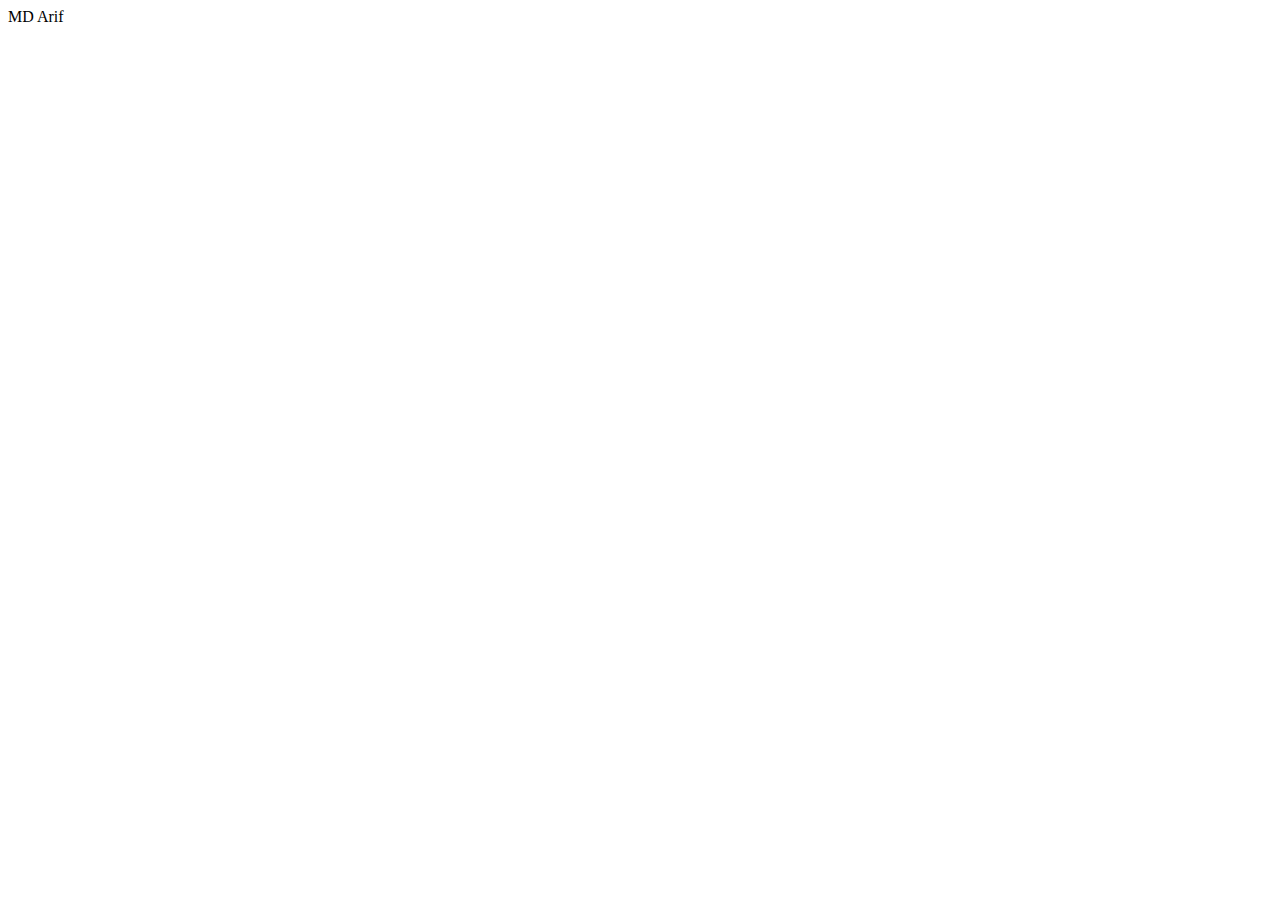
==== index.html @ 2561844a "initial commit" ====
<!DOCTYPE html>
<html lang="en">
<head>
    <meta charset="UTF-8">
    <meta http-equiv="X-UA-Compatible" content="IE=edge">
    <meta name="viewport" content="width=device-width, initial-scale=1.0">
    <title>Document</title>
</head>
<body>
    MD Arif
</body>
</html>
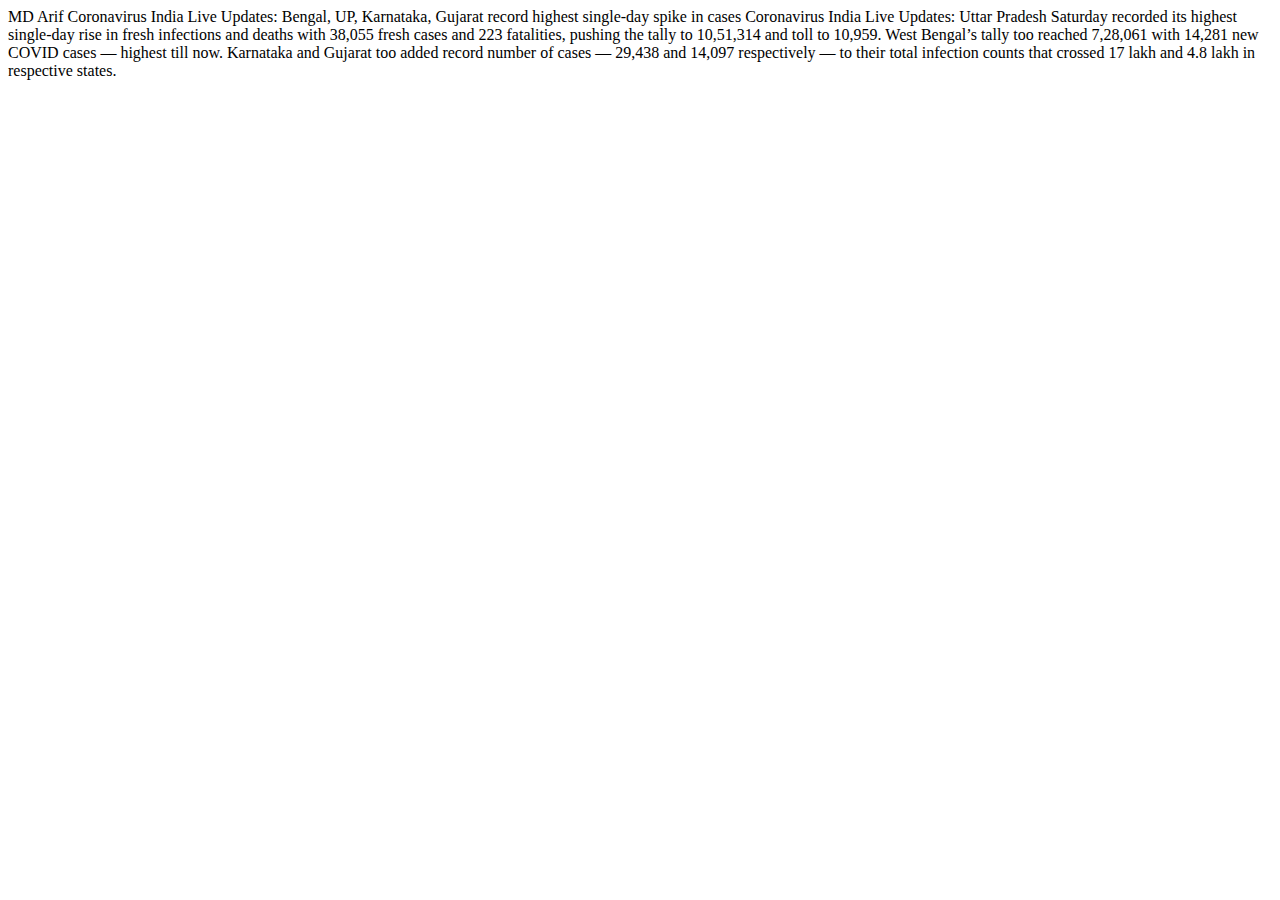
==== commit 286c2439: "updated text" ====
--- a/index.html
+++ b/index.html
@@ -8,5 +8,13 @@
 </head>
 <body>
     MD Arif
+    Coronavirus India Live Updates: Bengal, UP, Karnataka, Gujarat record highest single-day spike in cases
+    Coronavirus India Live Updates: Uttar Pradesh Saturday recorded its highest single-day rise in fresh 
+    infections and deaths with 38,055 fresh cases and 223 fatalities, pushing the tally to 10,51,314 
+    and toll to 10,959. West Bengal’s tally too reached 7,28,061 with 14,281 new COVID cases — highest till now. 
+    Karnataka and Gujarat too added record number of cases — 29,438 and 14,097 respectively — to their total 
+    infection counts that crossed 17 lakh and 4.8 lakh in respective states.
+
+
 </body>
 </html>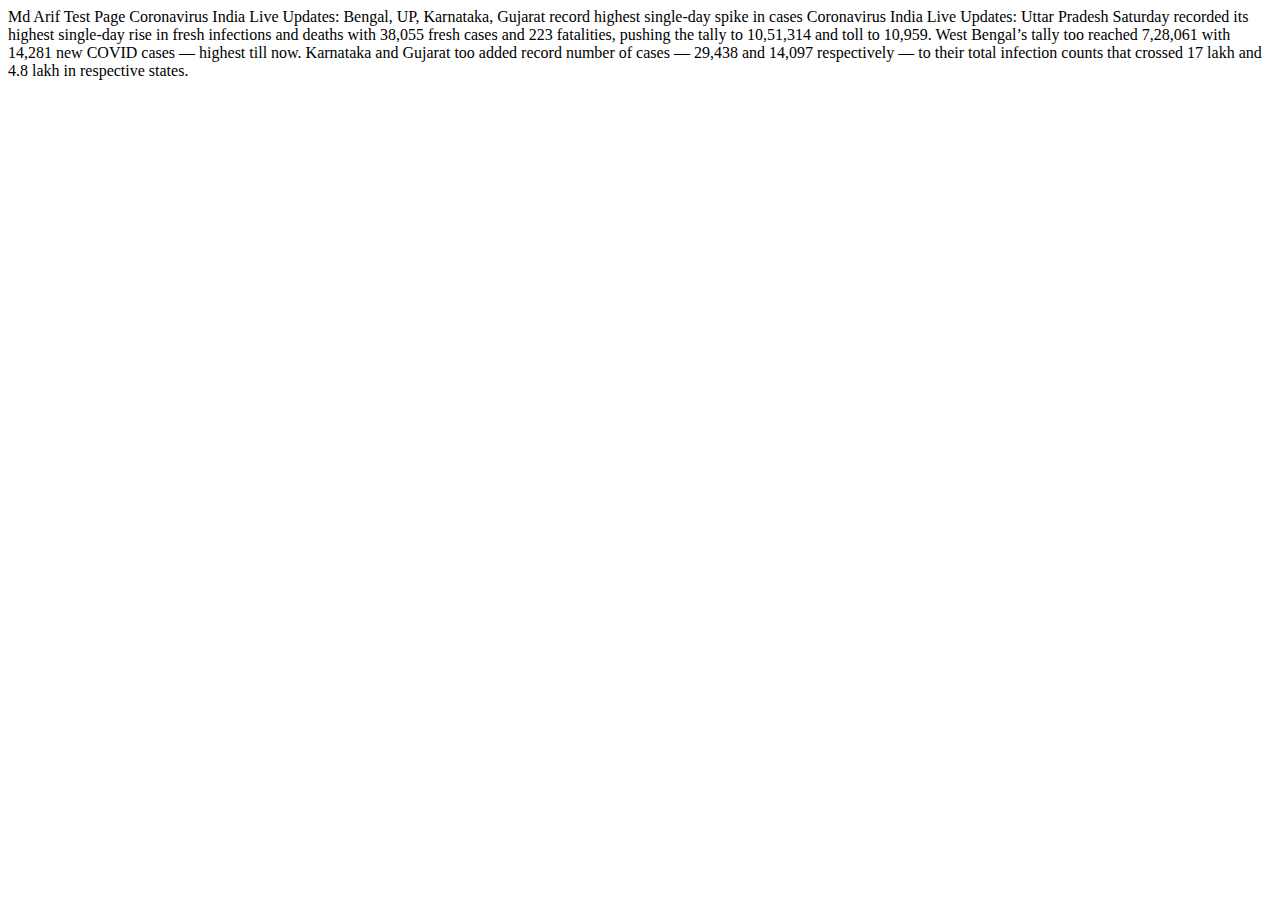
==== commit fd07b23f: "fix: Text" ====
--- a/index.html
+++ b/index.html
@@ -4,10 +4,10 @@
     <meta charset="UTF-8">
     <meta http-equiv="X-UA-Compatible" content="IE=edge">
     <meta name="viewport" content="width=device-width, initial-scale=1.0">
-    <title>Document</title>
+    <title>Document-Satrt</title>
 </head>
 <body>
-    MD Arif
+    Md Arif Test Page
     Coronavirus India Live Updates: Bengal, UP, Karnataka, Gujarat record highest single-day spike in cases
     Coronavirus India Live Updates: Uttar Pradesh Saturday recorded its highest single-day rise in fresh 
     infections and deaths with 38,055 fresh cases and 223 fatalities, pushing the tally to 10,51,314 
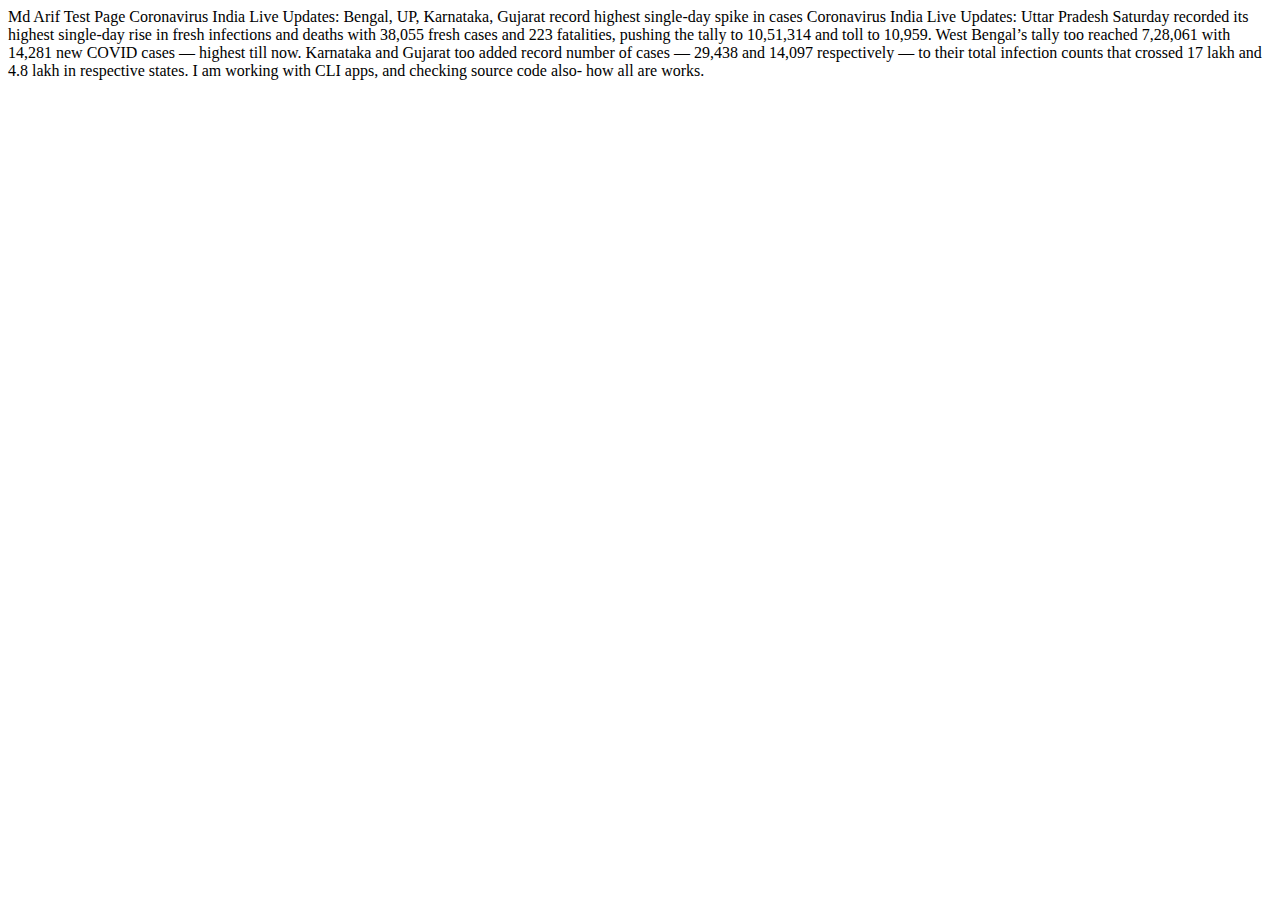
==== commit 153fa4e3: "update details on new branch" ====
--- a/index.html
+++ b/index.html
@@ -16,5 +16,7 @@
     infection counts that crossed 17 lakh and 4.8 lakh in respective states.
 
 
+    I am working with CLI apps, and checking source code also- how all are works.
+
 </body>
 </html>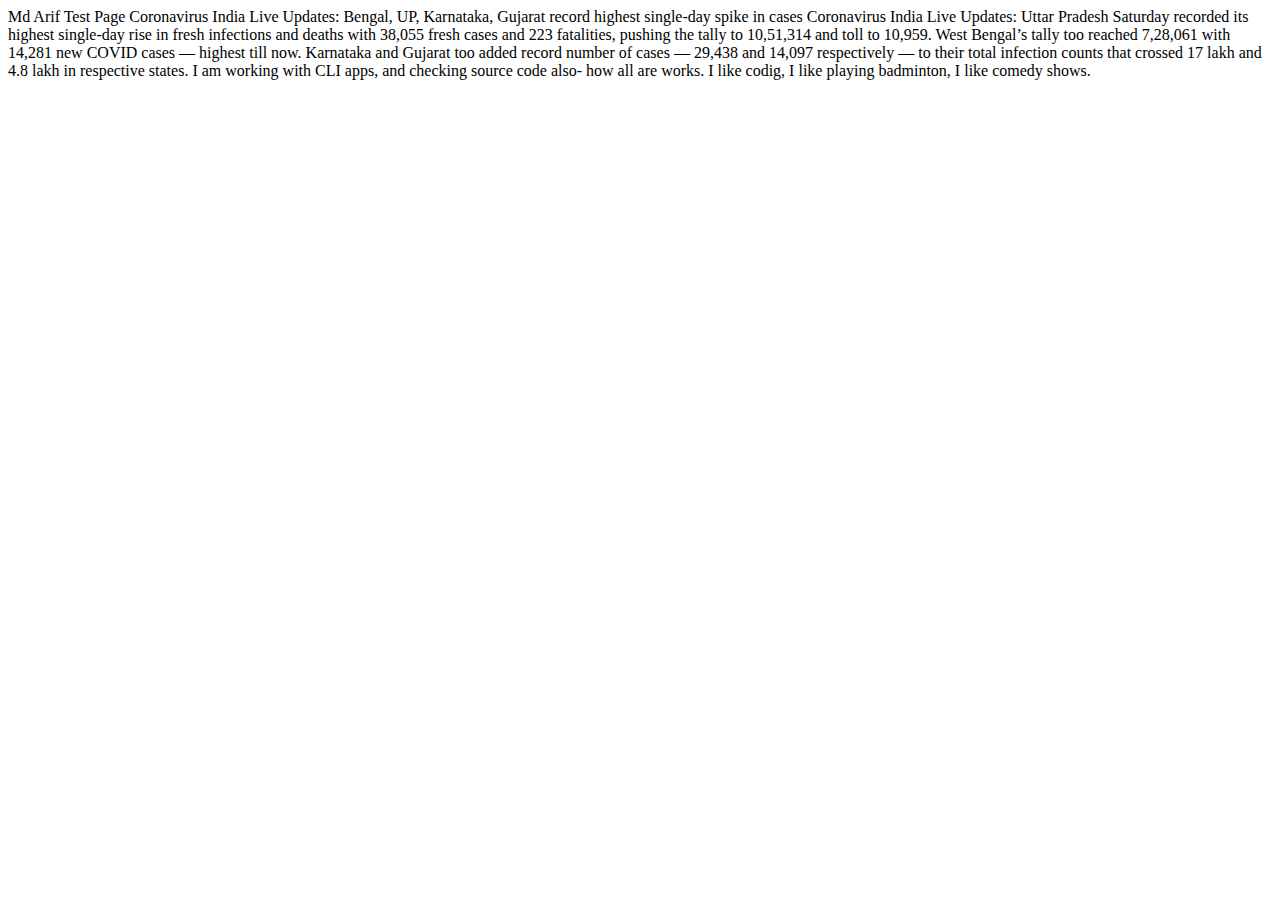
==== commit b90c40f9: "Update : Interests" ====
--- a/index.html
+++ b/index.html
@@ -18,5 +18,9 @@
 
     I am working with CLI apps, and checking source code also- how all are works.
 
+    I like codig,
+    I like playing badminton,
+    I like comedy shows.
+
 </body>
 </html>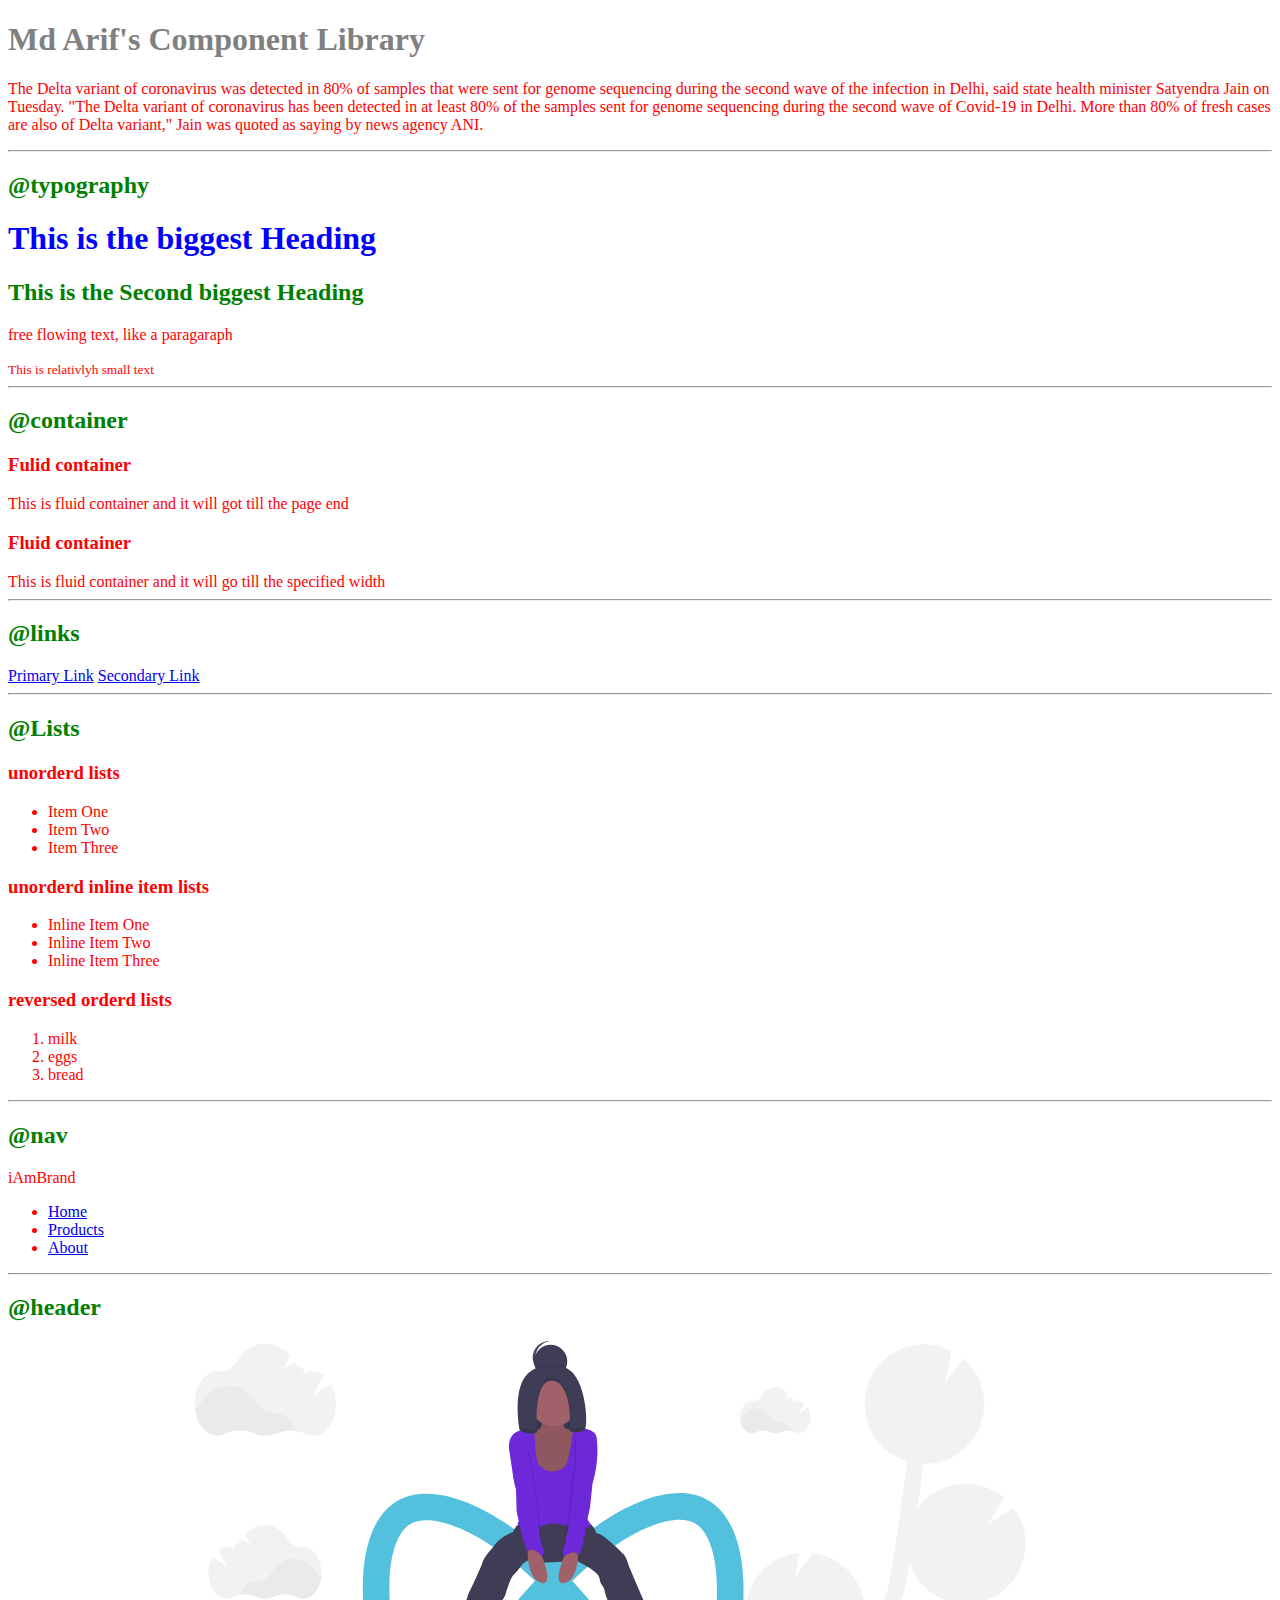
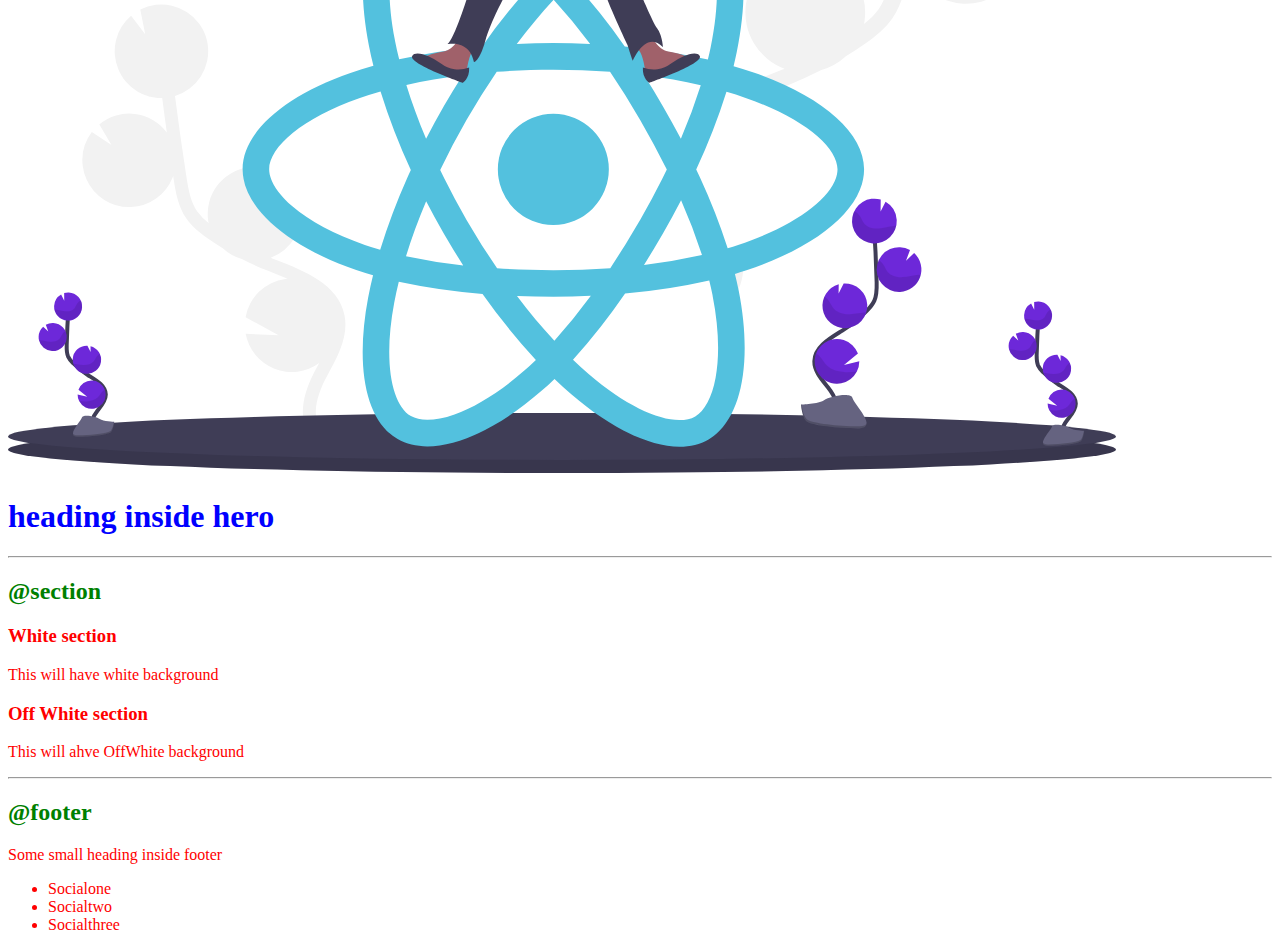
==== commit 144bc4c4: "html revision" ====
--- a/index.html
+++ b/index.html
@@ -1,26 +1,105 @@
 <!DOCTYPE html>
 <html lang="en">
-<head>
-    <meta charset="UTF-8">
-    <meta http-equiv="X-UA-Compatible" content="IE=edge">
-    <meta name="viewport" content="width=device-width, initial-scale=1.0">
-    <title>Document-Satrt</title>
-</head>
-<body>
-    Md Arif Test Page
-    Coronavirus India Live Updates: Bengal, UP, Karnataka, Gujarat record highest single-day spike in cases
-    Coronavirus India Live Updates: Uttar Pradesh Saturday recorded its highest single-day rise in fresh 
-    infections and deaths with 38,055 fresh cases and 223 fatalities, pushing the tally to 10,51,314 
-    and toll to 10,959. West Bengal’s tally too reached 7,28,061 with 14,281 new COVID cases — highest till now. 
-    Karnataka and Gujarat too added record number of cases — 29,438 and 14,097 respectively — to their total 
-    infection counts that crossed 17 lakh and 4.8 lakh in respective states.
+  <head>
+    <meta charset="UTF-8" />
+    <meta http-equiv="X-UA-Compatible" content="IE=edge" />
+    <meta name="viewport" content="width=device-width, initial-scale=1.0" />
+    <title>Component Liabrary</title>
 
+    <link href="styles.css" rel="stylesheet" />
+  </head>
+  <body>
+    <h1 id="lib-header">Md Arif's Component Library</h1>
+    <p>
+      The Delta variant of coronavirus was detected in 80% of samples that were
+      sent for genome sequencing during the second wave of the infection in
+      Delhi, said state health minister Satyendra Jain on Tuesday. "The Delta
+      variant of coronavirus has been detected in at least 80% of the samples
+      sent for genome sequencing during the second wave of Covid-19 in Delhi.
+      More than 80% of fresh cases are also of Delta variant," Jain was quoted
+      as saying by news agency ANI.
+    </p>
+    <hr />
+    <h2>@typography</h2>
+    <h1>This is the biggest Heading</h1>
+    <h2>This is the Second biggest Heading</h2>
+    <p>free flowing text, like a paragaraph</p>
+    <small>This is relativlyh small text</small>
+    <hr />
+    <h2>@container</h2>
+    <h3>Fulid container</h3>
+    <di>This is fluid container and it will got till the page end</di>
+    <h3>Fluid container</h3>
+    <div>This is fluid container and it will go till the specified width</div>
+    <hr />
+    <h2>@links</h2>
+    <a href="/">Primary Link</a>
+    <a href="/">Secondary Link</a>
+    <hr />
+    <h2>@Lists</h2>
+    <h3>unorderd lists</h3>
+    <ul>
+      <li>Item One</li>
+      <li>Item Two</li>
+      <li>Item Three</li>
+    </ul>
 
-    I am working with CLI apps, and checking source code also- how all are works.
+    <h3>unorderd inline item lists</h3>
+    <ul>
+      <li>Inline Item One</li>
+      <li>Inline Item Two</li>
+      <li>Inline Item Three</li>
+    </ul>
 
-    I like codig,
-    I like playing badminton,
-    I like comedy shows.
+    <h3>reversed orderd lists</h3>
+    <ol>
+      <li>milk</li>
+      <li>eggs</li>
+      <li>bread</li>
+    </ol>
+    <hr />
+    <h2>@nav</h2>
+    <nav>
+      <div>iAmBrand</div>
+      <ul>
+        <li>
+          <a href="/">Home</a>
+        </li>
+        <li>
+          <a href="/">Products</a>
+        </li>
+        <li>
+          <a href="/">About</a>
+        </li>
+      </ul>
+    </nav>
+    <hr />
 
-</body>
-</html>+    <h2>@header</h2>
+    <header>
+      <img src="/images/hero.svg" />
+      <h1>heading inside hero</h1>
+    </header>
+    <hr />
+
+    <h2>@section</h2>
+    <section>
+      <h3>White section</h3>
+      <p>This will have white background</p>
+    </section>
+    <section>
+      <h3>Off White section</h3>
+      <p>This will ahve OffWhite background</p>
+    </section>
+    <hr />
+    <h2>@footer</h2>
+    <footer>
+      <div>Some small heading inside footer</div>
+      <ul>
+        <li>Socialone</li>
+        <li>Socialtwo</li>
+        <li>Socialthree</li>
+      </ul>
+    </footer>
+  </body>
+</html>
--- a/styles.css
+++ b/styles.css
@@ -0,0 +1,14 @@
+body {
+  color: red;
+}
+
+h1 {
+  color: blue;
+}
+h2 {
+  color: green;
+}
+
+#lib-header {
+  color: gray;
+}
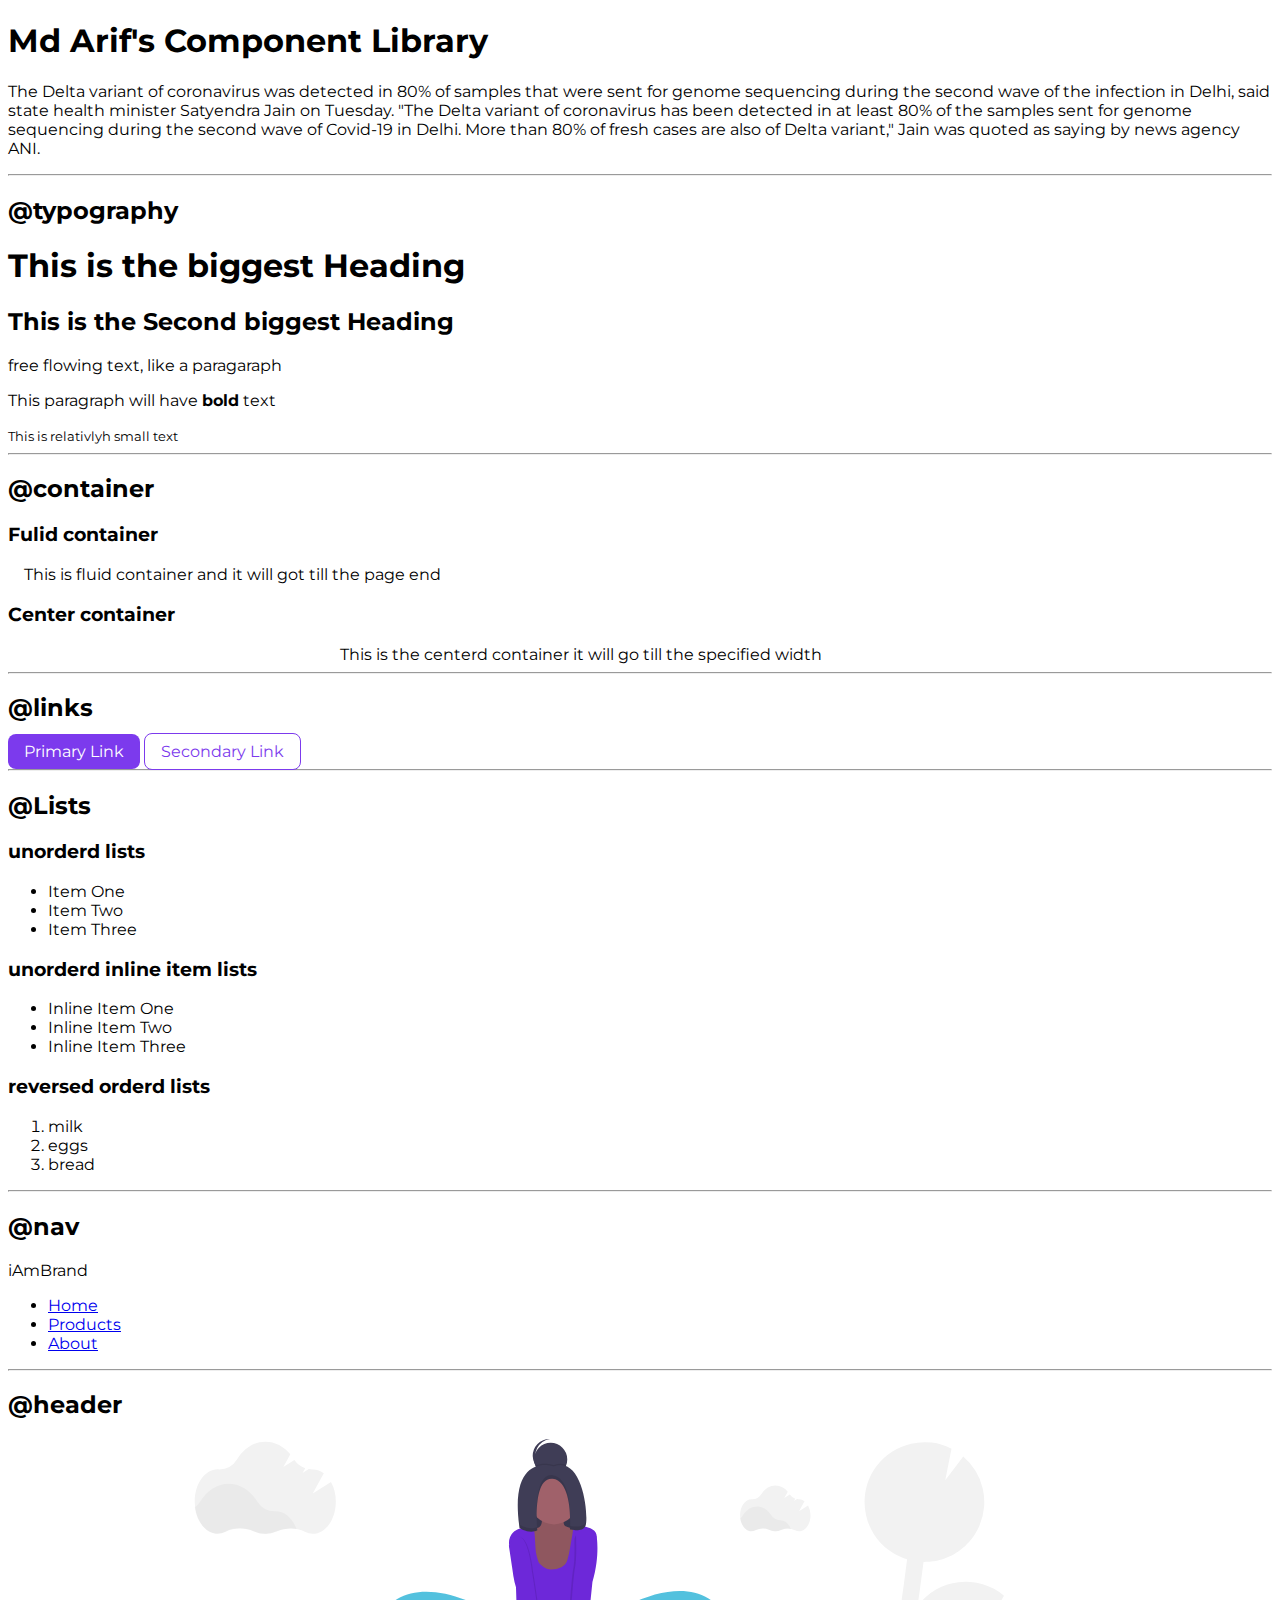
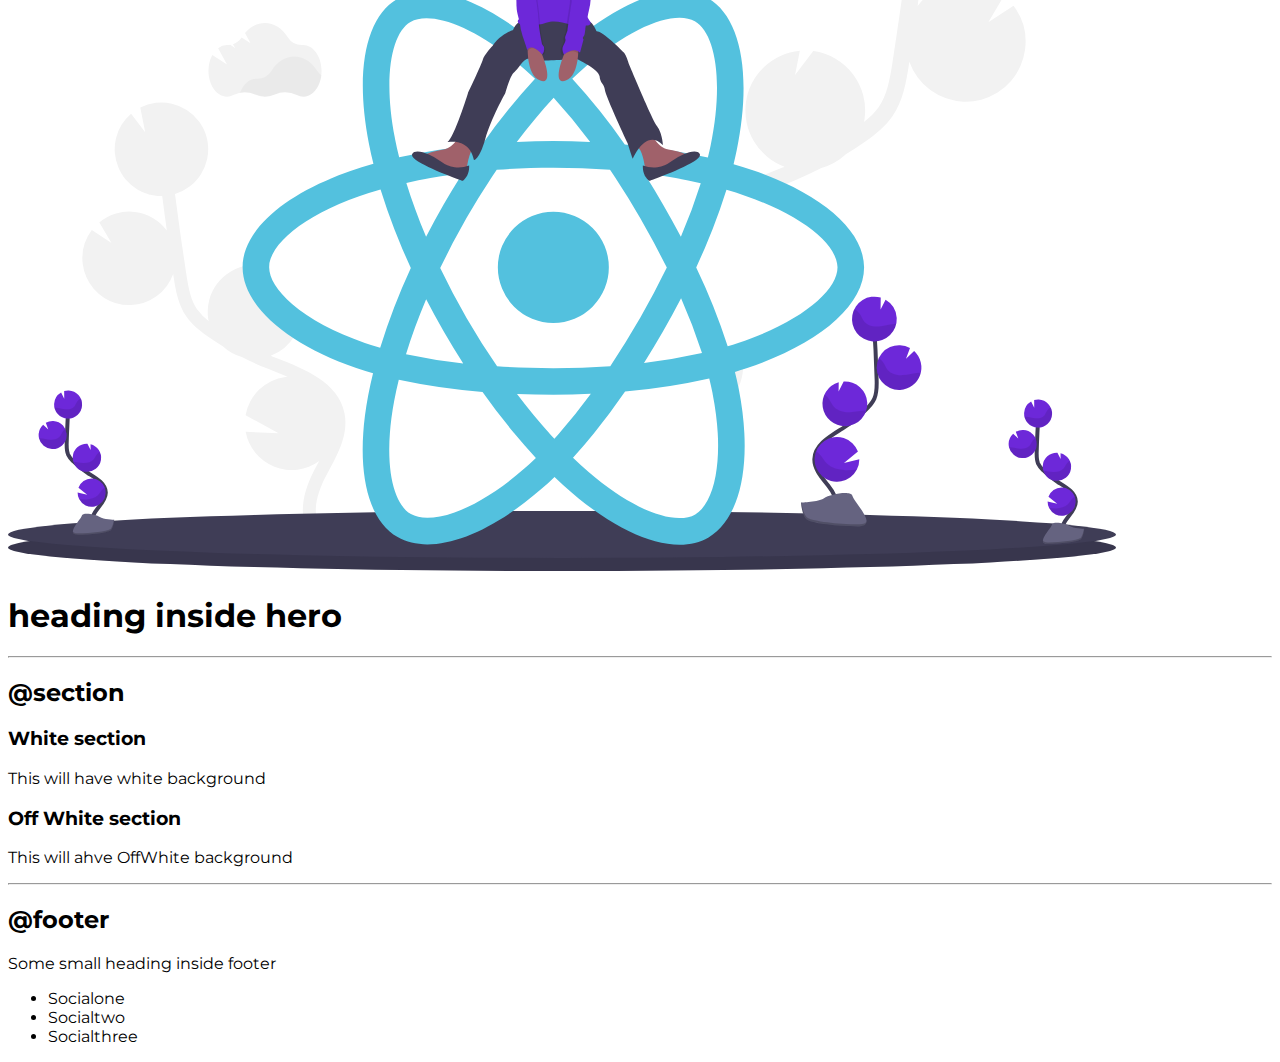
==== commit 93fd22ed: "container and links" ====
--- a/index.html
+++ b/index.html
@@ -24,17 +24,22 @@
     <h1>This is the biggest Heading</h1>
     <h2>This is the Second biggest Heading</h2>
     <p>free flowing text, like a paragaraph</p>
+    <p>This paragraph will have <strong>bold</strong> text</p>
     <small>This is relativlyh small text</small>
     <hr />
     <h2>@container</h2>
     <h3>Fulid container</h3>
-    <di>This is fluid container and it will got till the page end</di>
-    <h3>Fluid container</h3>
-    <div>This is fluid container and it will go till the specified width</div>
+    <di class="container"
+      >This is fluid container and it will got till the page end</di
+    >
+    <h3>Center container</h3>
+    <div class="container container-center">
+      This is the centerd container it will go till the specified width
+    </div>
     <hr />
     <h2>@links</h2>
-    <a href="/">Primary Link</a>
-    <a href="/">Secondary Link</a>
+    <a class="links link-primary" href="/">Primary Link</a>
+    <a class="links link-secondary" href="/">Secondary Link</a>
     <hr />
     <h2>@Lists</h2>
     <h3>unorderd lists</h3>
--- a/styles.css
+++ b/styles.css
@@ -1,14 +1,35 @@
-body {
-  color: red;
+@import url("https://fonts.googleapis.com/css2?family=Montserrat:wght@400;700&display=swap");
+
+:root {
+  --primary-color: #7c3aed;
 }
 
-h1 {
-  color: blue;
-}
-h2 {
-  color: green;
+body {
+  font-family: "Montserrat", sans-serif;
 }
 
-#lib-header {
-  color: gray;
+.container {
+  padding-left: 1rem;
+  padding-right: 1rem;
 }
+
+.container-center {
+  max-width: 600px;
+  margin: auto;
+}
+
+.links {
+  text-decoration: none;
+  padding: 0.5rem 1rem;
+}
+.link-primary {
+  background-color: var(--primary-color);
+  color: white;
+  border-radius: 0.5rem;
+}
+
+.link-secondary {
+  color: var(--primary-color);
+  border-radius: 0.5rem;
+  border: 1px solid var(--primary-color);
+}
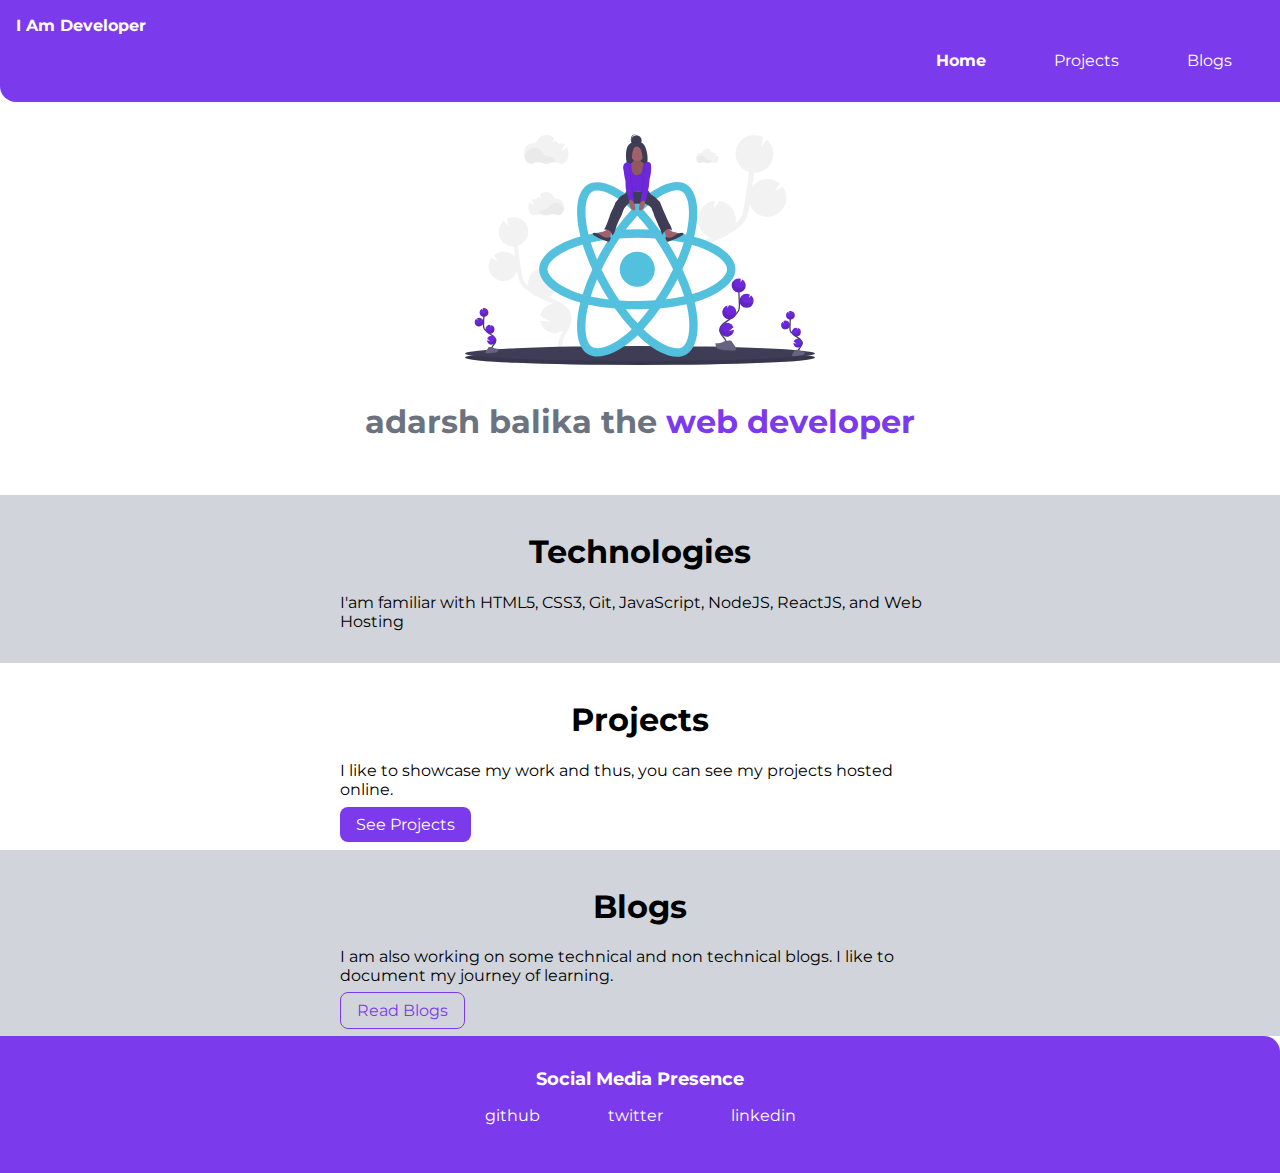
==== commit 0c67a94d: "revised css again" ====
--- a/index.html
+++ b/index.html
@@ -4,106 +4,75 @@
     <meta charset="UTF-8" />
     <meta http-equiv="X-UA-Compatible" content="IE=edge" />
     <meta name="viewport" content="width=device-width, initial-scale=1.0" />
-    <title>Component Liabrary</title>
-
+    <title>home | adarshbalika</title>
     <link href="styles.css" rel="stylesheet" />
   </head>
   <body>
-    <h1 id="lib-header">Md Arif's Component Library</h1>
-    <p>
-      The Delta variant of coronavirus was detected in 80% of samples that were
-      sent for genome sequencing during the second wave of the infection in
-      Delhi, said state health minister Satyendra Jain on Tuesday. "The Delta
-      variant of coronavirus has been detected in at least 80% of the samples
-      sent for genome sequencing during the second wave of Covid-19 in Delhi.
-      More than 80% of fresh cases are also of Delta variant," Jain was quoted
-      as saying by news agency ANI.
-    </p>
-    <hr />
-    <h2>@typography</h2>
-    <h1>This is the biggest Heading</h1>
-    <h2>This is the Second biggest Heading</h2>
-    <p>free flowing text, like a paragaraph</p>
-    <p>This paragraph will have <strong>bold</strong> text</p>
-    <small>This is relativlyh small text</small>
-    <hr />
-    <h2>@container</h2>
-    <h3>Fulid container</h3>
-    <di class="container"
-      >This is fluid container and it will got till the page end</di
-    >
-    <h3>Center container</h3>
-    <div class="container container-center">
-      This is the centerd container it will go till the specified width
-    </div>
-    <hr />
-    <h2>@links</h2>
-    <a class="links link-primary" href="/">Primary Link</a>
-    <a class="links link-secondary" href="/">Secondary Link</a>
-    <hr />
-    <h2>@Lists</h2>
-    <h3>unorderd lists</h3>
-    <ul>
-      <li>Item One</li>
-      <li>Item Two</li>
-      <li>Item Three</li>
-    </ul>
-
-    <h3>unorderd inline item lists</h3>
-    <ul>
-      <li>Inline Item One</li>
-      <li>Inline Item Two</li>
-      <li>Inline Item Three</li>
-    </ul>
-
-    <h3>reversed orderd lists</h3>
-    <ol>
-      <li>milk</li>
-      <li>eggs</li>
-      <li>bread</li>
-    </ol>
-    <hr />
-    <h2>@nav</h2>
-    <nav>
-      <div>iAmBrand</div>
-      <ul>
-        <li>
-          <a href="/">Home</a>
+    <nav class="navigation container">
+      <div class="nav-brand">I Am Developer</div>
+      <ul class="list-non-bullet nav-pills">
+        <li class="list-item-inline">
+          <a class="link link-active" href="/">Home</a>
         </li>
-        <li>
-          <a href="/">Products</a>
+        <li class="list-item-inline">
+          <a class="link" href="/project.html">Projects</a>
         </li>
-        <li>
-          <a href="/">About</a>
+        <li class="list-item-inline">
+          <a class="link" href="/blogs.html">Blogs</a>
         </li>
       </ul>
     </nav>
-    <hr />
 
-    <h2>@header</h2>
-    <header>
-      <img src="/images/hero.svg" />
-      <h1>heading inside hero</h1>
+    <header class="hero">
+      <img class="hero-img" src="/images/hero.svg" />
+      <h1 class="hero-heading">
+        adarsh balika the <span class="heading-inverted">web developer</span>
+      </h1>
     </header>
-    <hr />
 
-    <h2>@section</h2>
-    <section>
-      <h3>White section</h3>
-      <p>This will have white background</p>
+    <section class="section ow">
+      <div class="container container-center">
+        <h1>Technologies</h1>
+        <p>
+          I'am familiar with HTML5, CSS3, Git, JavaScript, NodeJS, ReactJS, and
+          Web Hosting
+        </p>
+      </div>
     </section>
-    <section>
-      <h3>Off White section</h3>
-      <p>This will ahve OffWhite background</p>
+
+    <section class="section">
+      <div class="container container-center">
+        <h1>Projects</h1>
+        <p>
+          I like to showcase my work and thus, you can see my projects hosted
+          online.
+        </p>
+        <a class="link link-primary" href="/">See Projects</a>
+      </div>
     </section>
-    <hr />
-    <h2>@footer</h2>
-    <footer>
-      <div>Some small heading inside footer</div>
-      <ul>
-        <li>Socialone</li>
-        <li>Socialtwo</li>
-        <li>Socialthree</li>
+    <section class="section ow">
+      <div class="container container-center">
+        <h1>Blogs</h1>
+        <p>
+          I am also working on some technical and non technical blogs. I like to
+          document my journey of learning.
+        </p>
+        <a class="link link-secondary" href="/">Read Blogs</a>
+      </div>
+    </section>
+
+    <footer class="footer">
+      <div class="footer-header">Social Media Presence</div>
+      <ul class="social-links list-non-bullet">
+        <li class="list-item-inline">
+          <a class="link" href="https://github.com/mdarif6">github</a>
+        </li>
+        <li class="list-item-inline">
+          <a class="link" href="https://twitter.com/">twitter</a>
+        </li>
+        <li class="list-item-inline">
+          <a class="link" href="https://www.linkedin.com/">linkedin</a>
+        </li>
       </ul>
     </footer>
   </body>
--- a/styles.css
+++ b/styles.css
@@ -2,10 +2,13 @@
 
 :root {
   --primary-color: #7c3aed;
+  --dark-gray: #6b7280;
+  --off-white: #d1d5db;
 }
 
 body {
   font-family: "Montserrat", sans-serif;
+  margin: 0px;
 }
 
 .container {
@@ -18,7 +21,7 @@
   margin: auto;
 }
 
-.links {
+.link {
   text-decoration: none;
   padding: 0.5rem 1rem;
 }
@@ -33,3 +36,80 @@
   border-radius: 0.5rem;
   border: 1px solid var(--primary-color);
 }
+
+.list-non-bullet {
+  list-style: none;
+}
+
+.list-item-inline {
+  display: inline;
+  padding: 0rem 1rem;
+}
+
+.navigation {
+  background-color: var(--primary-color);
+  color: white;
+  padding: 1rem;
+  border-bottom-left-radius: 1rem;
+}
+.navigation .nav-brand {
+  font-weight: bold;
+}
+
+.navigation .nav-pills {
+  text-align: right;
+}
+
+.navigation .link {
+  color: white;
+}
+
+.navigation .link-active {
+  font-weight: bold;
+}
+
+.hero {
+  padding: 2rem;
+}
+
+.hero .hero-img {
+  max-width: 350px;
+  display: block;
+  margin: auto;
+}
+
+.hero .hero-heading {
+  padding-top: 1rem;
+  color: var(--dark-gray);
+  text-align: center;
+}
+.hero .hero-heading .heading-inverted {
+  color: var(--primary-color);
+}
+.section {
+  padding: 1rem;
+}
+.section h1 {
+  text-align: center;
+}
+.ow {
+  background-color: var(--off-white);
+}
+
+.footer {
+  background-color: var(--primary-color);
+  padding: 2rem 1rem;
+  text-align: center;
+  color: white;
+  border-top-right-radius: 1rem;
+}
+.footer .link {
+  color: white;
+}
+.footer .footer-header {
+  font-weight: bold;
+  font-size: large;
+}
+.footer ul {
+  padding-inline-start: 0px;
+}
